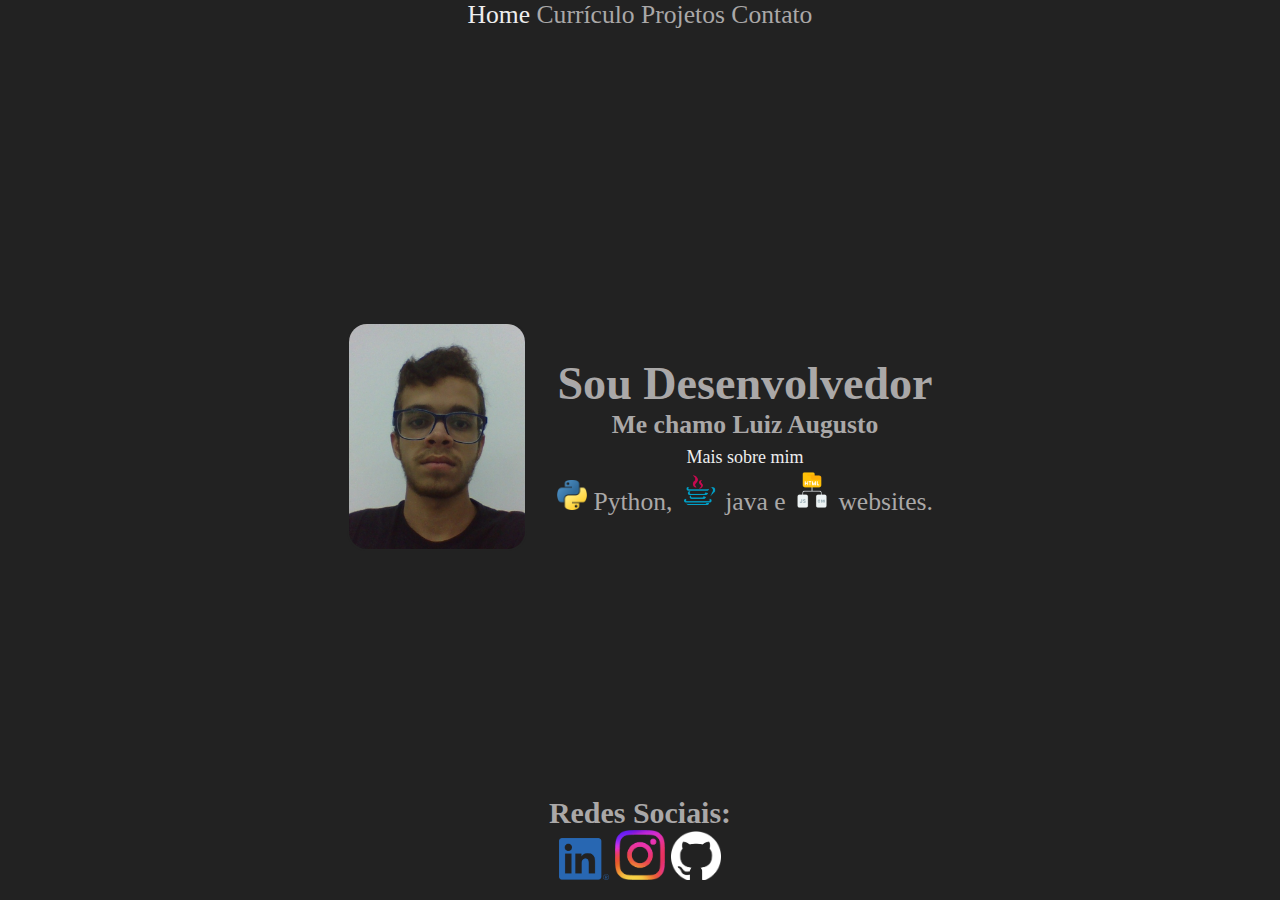
==== index.html @ 32d9c11e "Melhorias no css" ====
<!DOCTYPE html>
<html lang='pt-br'>
    <head>
        <meta charset="UTF-8">
        <meta name="viewport" content="width=device-width, initial-scale=1">
        
        <link href="https://cdn.jsdelivr.net/npm/bootstrap@5.3.2/dist/css/bootstrap.min.css" rel="stylesheet" integrity="sha384-T3c6CoIi6uLrA9TneNEoa7RxnatzjcDSCmG1MXxSR1GAsXEV/Dwwykc2MPK8M2HN" crossorigin="anonymous">
        <link rel="icon" type="image/png" href="img/robo.png">
        <link rel="stylesheet" href="./css/style.css">

        <script src="https://code.jquery.com/jquery-3.2.1.slim.min.js" integrity="sha384-KJ3o2DKtIkvYIK3UENzmM7KCkRr/rE9/Qpg6aAZGJwFDMVNA/GpGFF93hXpG5KkN" crossorigin="anonymous"></script>
        <script src="https://cdn.jsdelivr.net/npm/popper.js@1.12.9/dist/umd/popper.min.js" integrity="sha384-ApNbgh9B+Y1QKtv3Rn7W3mgPxhU9K/ScQsAP7hUibX39j7fakFPskvXusvfa0b4Q" crossorigin="anonymous"></script>
        <script src="https://cdn.jsdelivr.net/npm/bootstrap@4.0.0/dist/js/bootstrap.min.js" integrity="sha384-JZR6Spejh4U02d8jOt6vLEHfe/JQGiRRSQQxSfFWpi1MquVdAyjUar5+76PVCmYl" crossorigin="anonymous"></script>
        <!--<script defer type=module src="js/index.js"></script>-->
        <title>Home</title>
    </head>
    
    <body>
        <nav class="navbar" align="center">
          <a href="#" class="navbar-item-active">Home</a>
          <a href="img/curriculo.pdf" class="navbar-item" target="_blank">Currículo</a>
          <a href=projetos.html class="navbar-item">Projetos</a>
          <a href=mailto:fluizlucas@gmail.com class="navbar-item" target="_top">Contato</a>
        </nav>
        <main>
          <div id=base-info>
            <img src="./img/eu/foto1.jpg" id=me-img>
            <div id=textos>
              <h1 id="dev">Sou Desenvolvedor</h1>
              <h4 id="nome">Me chamo Luiz Augusto</h4>
              <a href=about.html id="link-sobremim">Mais sobre mim</span></a><br>
              <span><img src="img/icon/python.png" width=30px> Python,
                <img src="img/icon/java.png" width=40px> java e
                <img src="img/icon/html.png" width=40px> websites.</span></div>
          </div> 
        </main>
        <footer>
          <div id=icons>
            <h3>Redes Sociais:</h3>      
            <a href="https://www.linkedin.com/in/lux-lima">
            <img class="icon linke" src="img/icon/linkedin-icon.png"></a>
            <a href="https://instagram.com/le_luiz_?igshid=MzRlODBiNWFlZA==>">
            <img class="icon insta" src="img/icon/instagram-icon.png"></a>
            <a href="https://github.com/Louiexz">
            <img class="icon github" src="img/icon/github-mark.png"></a>
          </div>
        </footer>
    </body>
</html>
---- css/style.css ----
@import 'global.css';
@import 'navbar.css';
@import 'base-info.css';
@import 'dropdown.css';
@import 'footer.css';
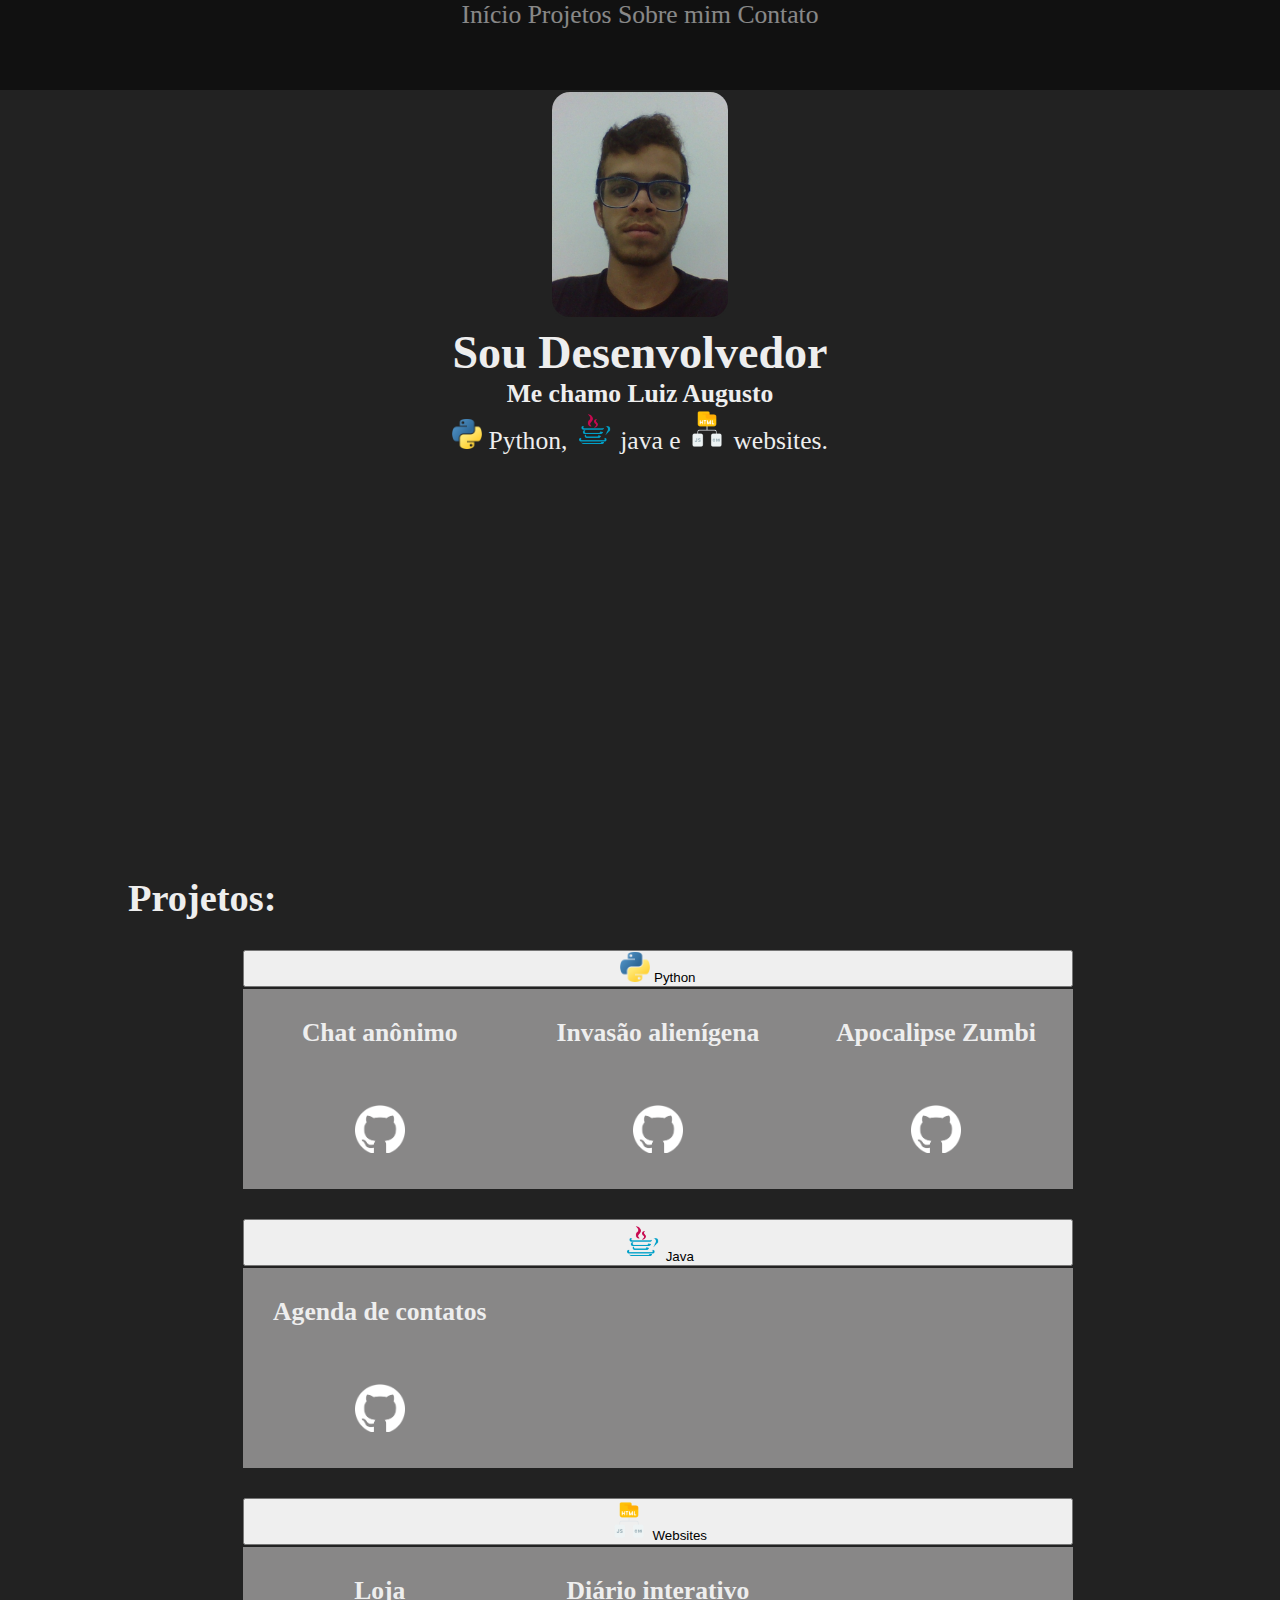
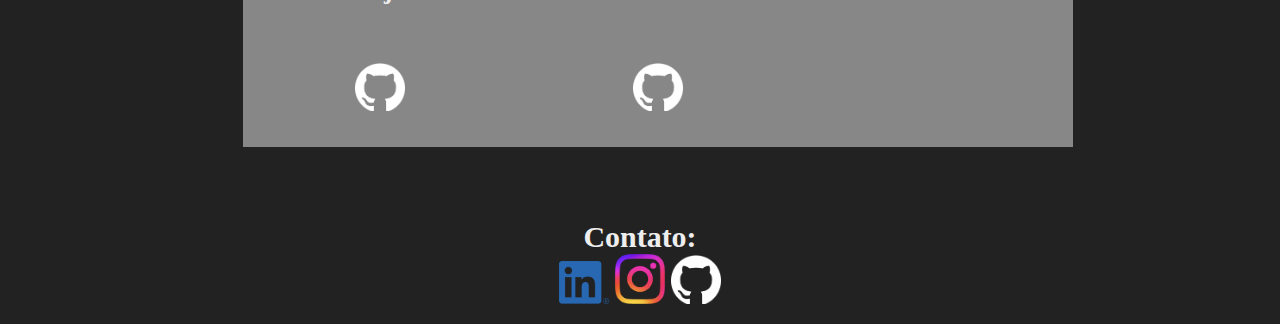
==== commit 601df9d0: "Mudando interface" ====
--- a/index.html
+++ b/index.html
@@ -11,39 +11,97 @@
         <script src="https://code.jquery.com/jquery-3.2.1.slim.min.js" integrity="sha384-KJ3o2DKtIkvYIK3UENzmM7KCkRr/rE9/Qpg6aAZGJwFDMVNA/GpGFF93hXpG5KkN" crossorigin="anonymous"></script>
         <script src="https://cdn.jsdelivr.net/npm/popper.js@1.12.9/dist/umd/popper.min.js" integrity="sha384-ApNbgh9B+Y1QKtv3Rn7W3mgPxhU9K/ScQsAP7hUibX39j7fakFPskvXusvfa0b4Q" crossorigin="anonymous"></script>
         <script src="https://cdn.jsdelivr.net/npm/bootstrap@4.0.0/dist/js/bootstrap.min.js" integrity="sha384-JZR6Spejh4U02d8jOt6vLEHfe/JQGiRRSQQxSfFWpi1MquVdAyjUar5+76PVCmYl" crossorigin="anonymous"></script>
-        <!--<script defer type=module src="js/index.js"></script>-->
-        <title>Home</title>
+        <title>Luiz Augusto - Portfólio</title>
     </head>
     
     <body>
         <nav class="navbar" align="center">
-          <a href="#" class="navbar-item-active">Home</a>
-          <a href="img/curriculo.pdf" class="navbar-item" target="_blank">Currículo</a>
-          <a href=projetos.html class="navbar-item">Projetos</a>
-          <a href=mailto:fluizlucas@gmail.com class="navbar-item" target="_top">Contato</a>
+          <a href="#" class="navbar-item">Início</a>
+          <a href=#projeto class="navbar-item">Projetos</a>
+          <a href="about.html" class="navbar-item">Sobre mim</a>
+          <a href=#contato class="navbar-item">Contato</a>
         </nav>
-        <main>
-          <div id=base-info>
-            <img src="./img/eu/foto1.jpg" id=me-img>
-            <div id=textos>
-              <h1 id="dev">Sou Desenvolvedor</h1>
-              <h4 id="nome">Me chamo Luiz Augusto</h4>
-              <a href=about.html id="link-sobremim">Mais sobre mim</span></a><br>
-              <span><img src="img/icon/python.png" width=30px> Python,
-                <img src="img/icon/java.png" width=40px> java e
-                <img src="img/icon/html.png" width=40px> websites.</span></div>
-          </div> 
+
+        <main id=base-info>
+          <img src="./img/eu/foto1.jpg" id=me-img>
+          <div id=textos>
+            <h1 id="dev">Sou Desenvolvedor</h1>
+            <h4 id="nome">Me chamo Luiz Augusto</h4>
+            <span>
+              <img src="img/icon/python.png" width=30px> Python,
+              <img src="img/icon/java.png" width=40px> java e
+              <img src="img/icon/html.png" width=40px> websites.</span>
+          </div>
         </main>
-        <footer>
-          <div id=icons>
-            <h3>Redes Sociais:</h3>      
-            <a href="https://www.linkedin.com/in/lux-lima">
-            <img class="icon linke" src="img/icon/linkedin-icon.png"></a>
-            <a href="https://instagram.com/le_luiz_?igshid=MzRlODBiNWFlZA==>">
-            <img class="icon insta" src="img/icon/instagram-icon.png"></a>
-            <a href="https://github.com/Louiexz">
-            <img class="icon github" src="img/icon/github-mark.png"></a>
+
+        <section id="projeto">
+          <h2>Projetos:</h2>
+          <div class="dropdown">
+              <button class="btn btn-secondary dropdown-toggle" type="button" id="pythonDropdown" data-toggle="dropdown" aria-haspopup="true" aria-expanded="false">
+                  <img src="img/icon/python.png" width="30px"> Python
+              </button>
+              <div class="dropdown-menu" aria-labelledby="pythonDropdown">
+                  <div class="grid-cards">
+                      <div class="card">
+                          <b>Chat anônimo</b>
+                          <a href="https://github.com/Louiexz/Site-Flask">
+                              <img class="icon github" src="img/icon/github-mark.png"></a>
+                      </div>
+                      <div class="card">
+                          <b>Invasão alienígena</b>
+                          <a href="https://github.com/Louiexz/InvasaoAlien-Pygame">
+                              <img class="icon github" src="img/icon/github-mark.png"></a>
+                      </div>
+                      <div class="card">
+                          <b>Apocalipse Zumbi</b>
+                          <a href="https://github.com/Louiexz/ZombieApocalypse">
+                              <img class="icon github" src="img/icon/github-mark.png"></a>
+                      </div>
+                  </div> 
+              </div>
           </div>
-        </footer>
+          <div class="dropdown">
+              <button class="btn btn-secondary dropdown-toggle" type="button" id="javaDropdown" data-toggle="dropdown" aria-haspopup="true" aria-expanded="false">
+                  <img src="img/icon/java.png" width="40px"> Java
+              </button>
+              <div class="dropdown-menu" aria-labelledby="javaDropdown">
+                  <div class="grid-cards">
+                      <div class="card">
+                          <b>Agenda de contatos</b>
+                          <a href="https://louiexz.github.io/Agenda-De-Contatos/">
+                              <img class="icon github" src="img/icon/github-mark.png"></a>
+                      </div>
+                  </div>
+              </div>
+          </div>
+          <div class="dropdown">
+              <button class="btn btn-secondary dropdown-toggle" type="button" id="websitesDropdown" data-toggle="dropdown" aria-haspopup="true" aria-expanded="false">
+                  <img src="img/icon/html.png" width="40px"> Websites
+              </button>
+              <div class="dropdown-menu" aria-labelledby="websitesDropdown">
+                  <div class="grid-cards">
+                      <div class="card">
+                          <b>Loja</b>
+                          <a href="https://louiexz.github.io/Loja-simples/">
+                              <img class="icon github" src="img/icon/github-mark.png"></a>
+                      </div>
+                      <div class="card">
+                          <b>Diário interativo</b>
+                          <a href="https://louiexz.github.io/Loja-simples/" disabled>
+                              <img class="icon github" src="img/icon/github-mark.png"></a>
+                      </div>
+                  </div>
+              </div>
+          </div>
+      </section>
+      <footer id="contato">
+        <h3>Contato:</h3>
+        <a href="https://www.linkedin.com/in/lux-lima">
+          <img class="icon linke" src="img/icon/linkedin-icon.png"></a>
+        <a href="https://instagram.com/le_luiz_?igshid=MzRlODBiNWFlZA==>">
+          <img class="icon insta" src="img/icon/instagram-icon.png"></a>
+        <a href="https://github.com/Louiexz">
+          <img class="icon github" src="img/icon/github-mark.png"></a>
+      </footer>
     </body>
 </html>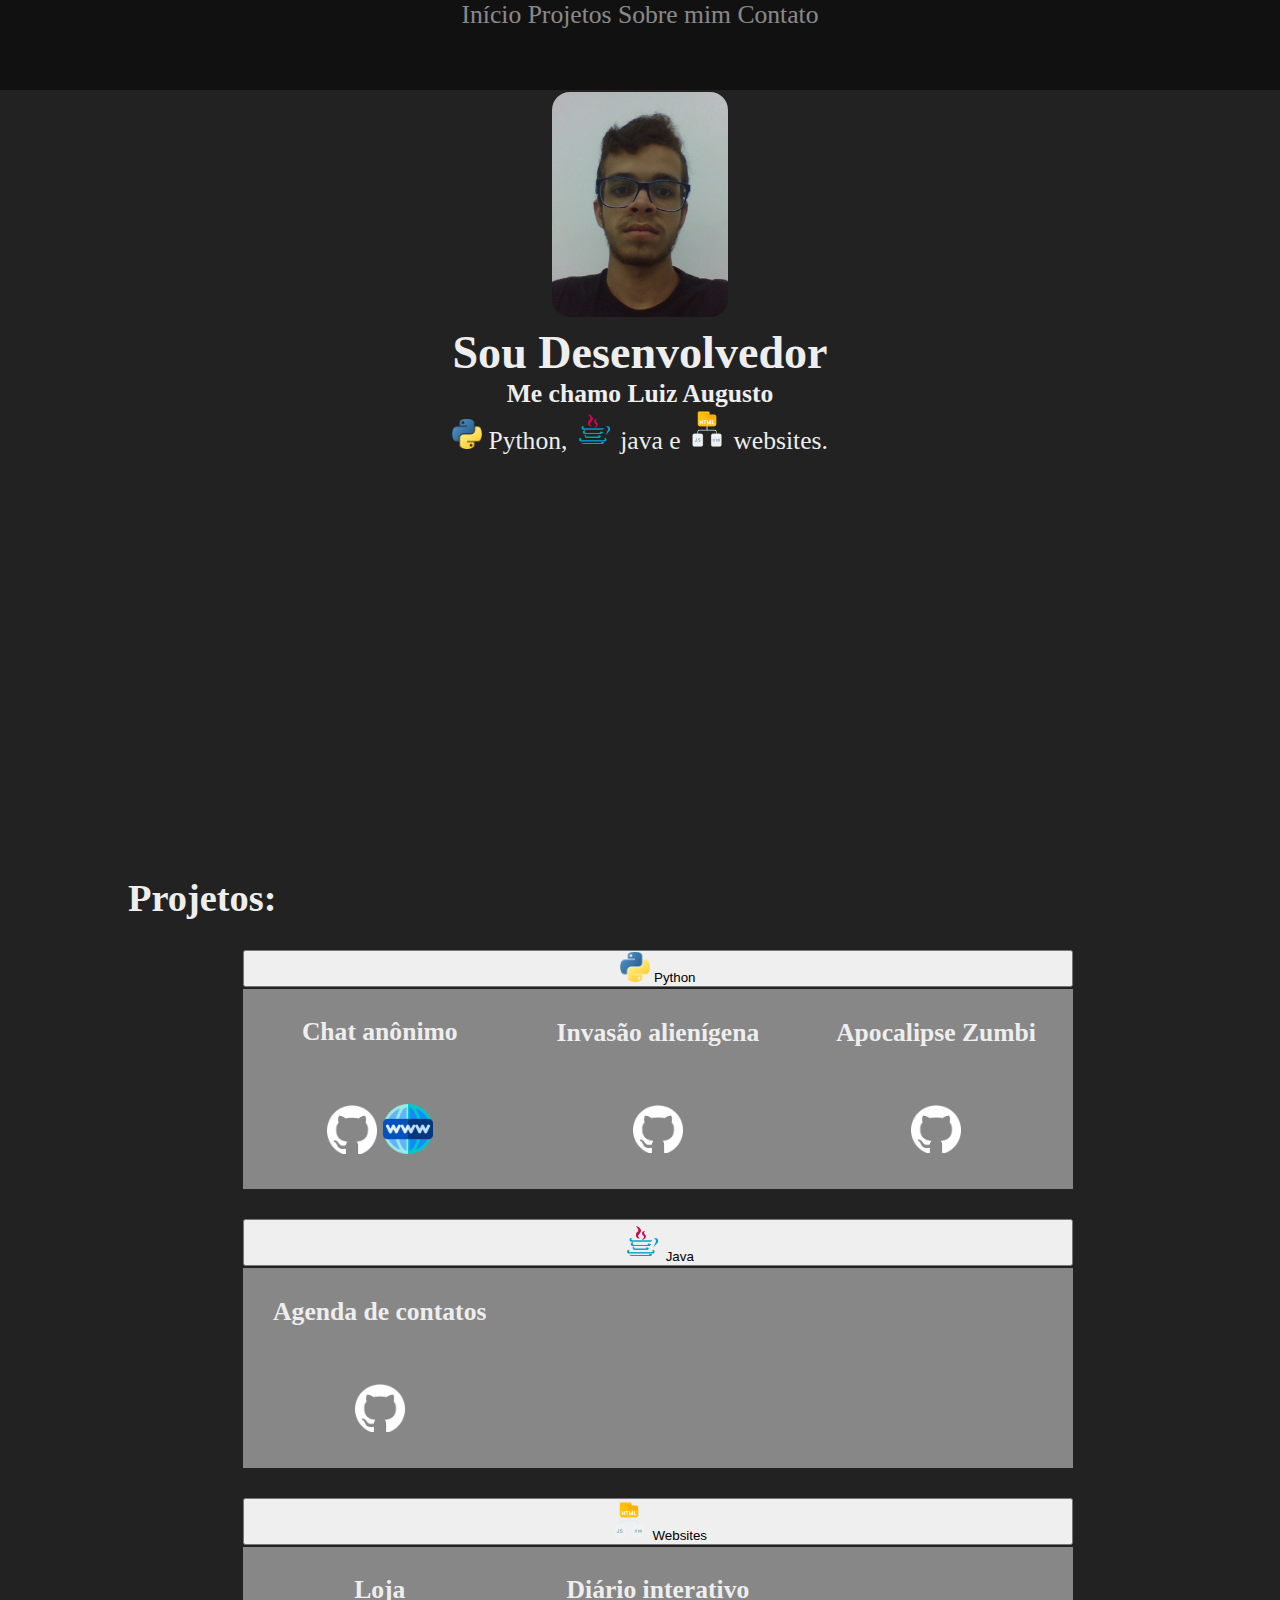
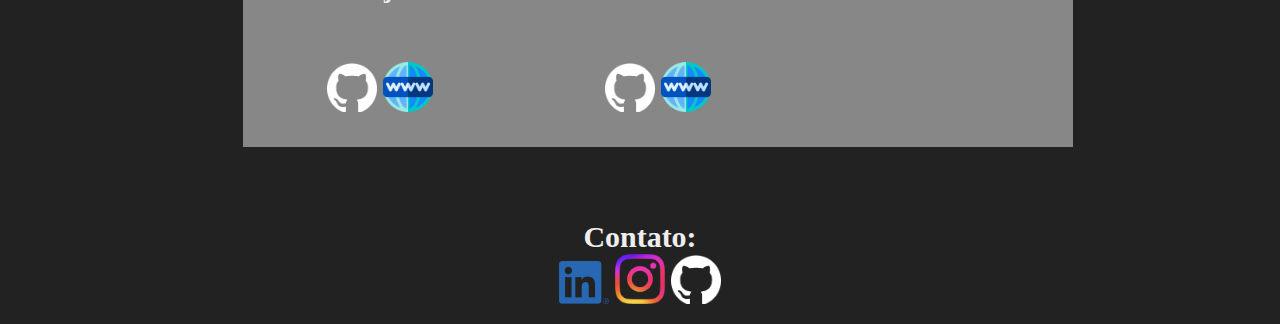
==== commit 22f68d6d: "Novo ícone" ====
--- a/index.html
+++ b/index.html
@@ -44,8 +44,12 @@
                   <div class="grid-cards">
                       <div class="card">
                           <b>Chat anônimo</b>
-                          <a href="https://github.com/Louiexz/Site-Flask">
-                              <img class="icon github" src="img/icon/github-mark.png"></a>
+                          <div>
+                            <a href="https://github.com/Louiexz/Site-Flask">
+                                <img class="icon github" src="img/icon/github-mark.png"></a>
+                            <a href="https://site-flask-lake.vercel.app/">
+                                <img class="icon www" src="img/icon/www.png"></a>
+                          </div>
                       </div>
                       <div class="card">
                           <b>Invasão alienígena</b>
@@ -68,7 +72,7 @@
                   <div class="grid-cards">
                       <div class="card">
                           <b>Agenda de contatos</b>
-                          <a href="https://louiexz.github.io/Agenda-De-Contatos/">
+                          <a href="https://github.com/Louiexz/Agenda-De-Contatos/">
                               <img class="icon github" src="img/icon/github-mark.png"></a>
                       </div>
                   </div>
@@ -82,13 +86,21 @@
                   <div class="grid-cards">
                       <div class="card">
                           <b>Loja</b>
-                          <a href="https://louiexz.github.io/Loja-simples/">
-                              <img class="icon github" src="img/icon/github-mark.png"></a>
+                          <div>
+                            <a href="https://github.com/Louiexz/Loja-simples/">
+                                <img class="icon github" src="img/icon/github-mark.png"></a>
+                            <a href="https://louiexz.github.io/Loja-simples">
+                                <img class="icon www" src="img/icon/www.png"></a>
+                          </div>
                       </div>
                       <div class="card">
                           <b>Diário interativo</b>
-                          <a href="https://louiexz.github.io/Loja-simples/" disabled>
-                              <img class="icon github" src="img/icon/github-mark.png"></a>
+                          <div>
+                            <a href="https://github.com/Louiexz/DiarioInterativo/">
+                                <img class="icon github" src="img/icon/github-mark.png"></a>
+                            <a class=disabled href="https://louiexz.github.io/DiarioInterativo">
+                                <img class="icon www" src="img/icon/www.png"></a>
+                          </div>
                       </div>
                   </div>
               </div>
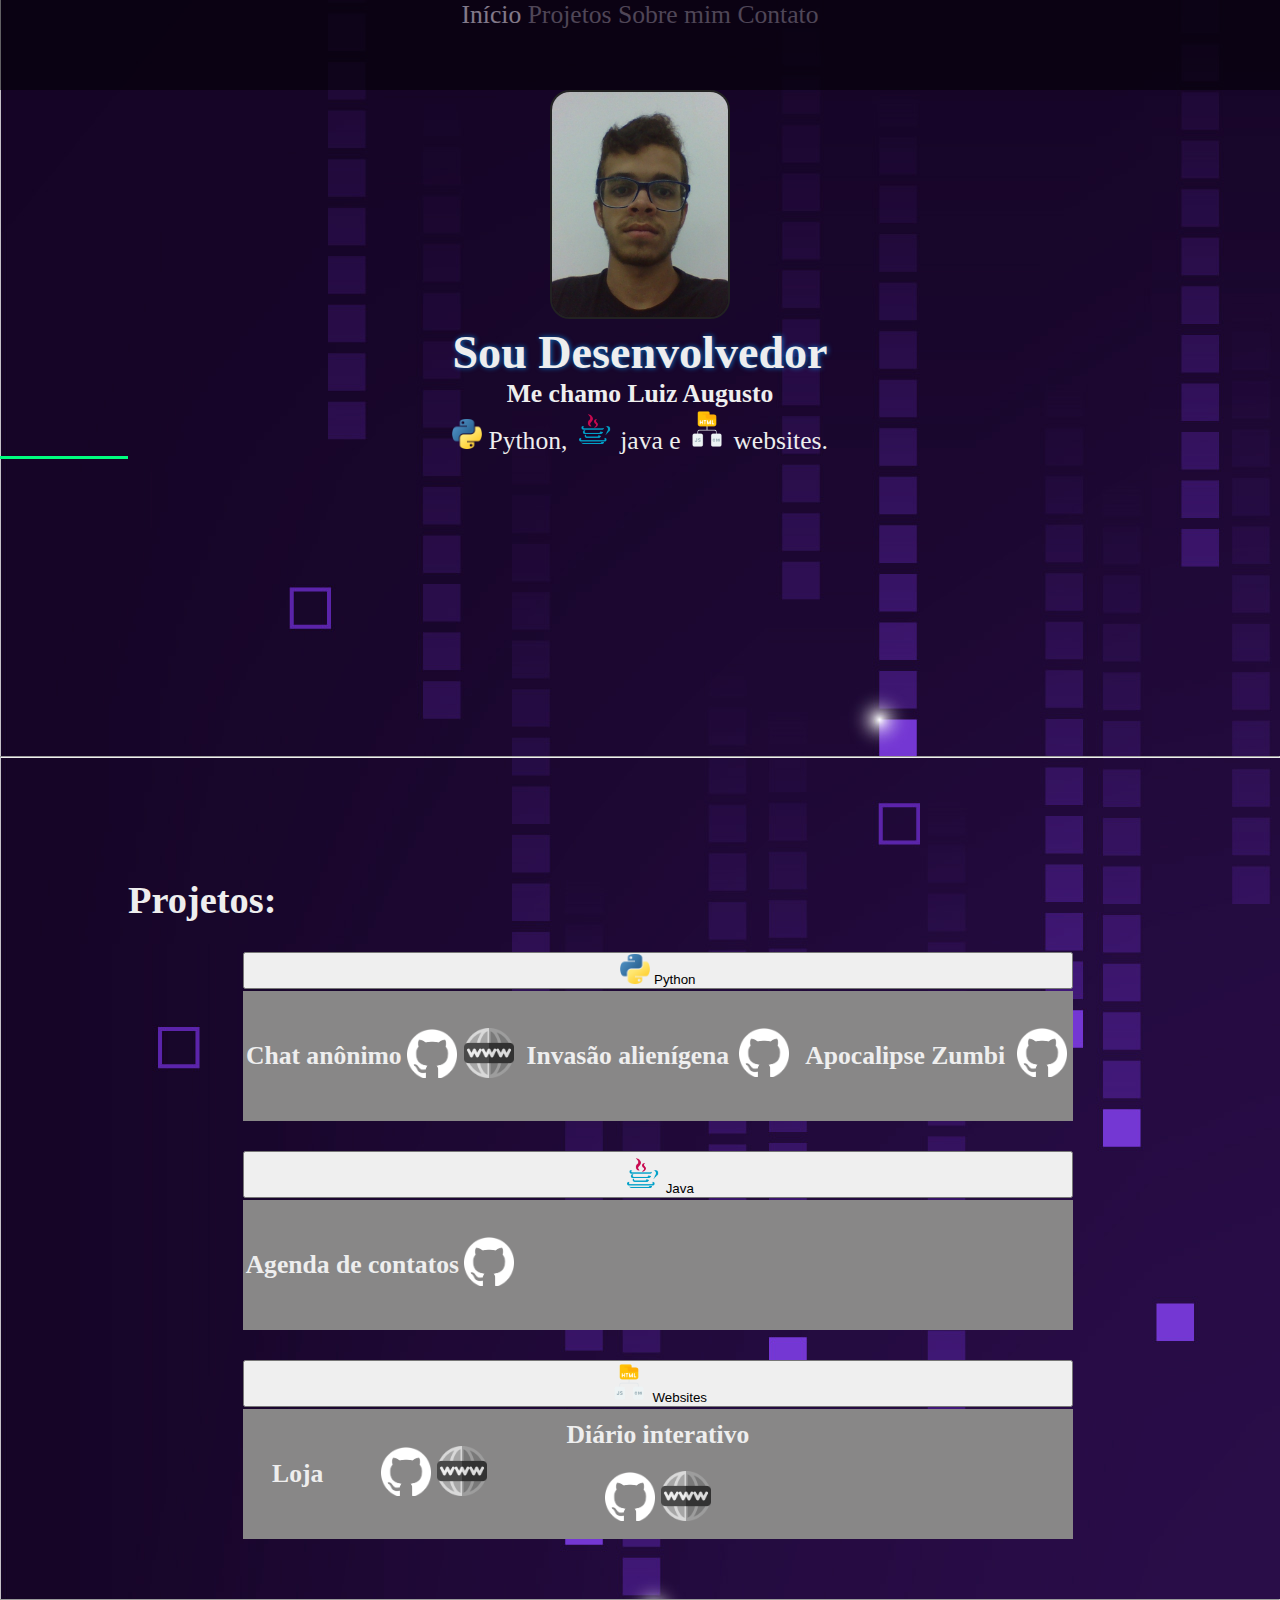
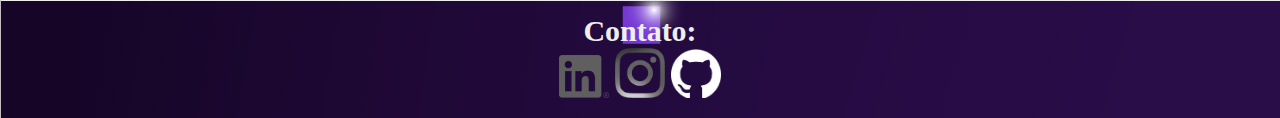
==== commit 7cae36a2: "Mudanças no design" ====
--- a/index.html
+++ b/index.html
@@ -16,7 +16,7 @@
     
     <body>
         <nav class="navbar" align="center">
-          <a href="#" class="navbar-item">Início</a>
+          <a href="#" class="navbar-item-active">Início</a>
           <a href=#projeto class="navbar-item">Projetos</a>
           <a href="about.html" class="navbar-item">Sobre mim</a>
           <a href=#contato class="navbar-item">Contato</a>
@@ -27,13 +27,15 @@
           <div id=textos>
             <h1 id="dev">Sou Desenvolvedor</h1>
             <h4 id="nome">Me chamo Luiz Augusto</h4>
-            <span>
+            <span id="ferramentas">
               <img src="img/icon/python.png" width=30px> Python,
               <img src="img/icon/java.png" width=40px> java e
-              <img src="img/icon/html.png" width=40px> websites.</span>
+              <img src="img/icon/html.png" width=40px> websites.
+              <h2 id="caixa"></h2></span>
+              
           </div>
         </main>
-
+        <hr>
         <section id="projeto">
           <h2>Projetos:</h2>
           <div class="dropdown">
@@ -106,6 +108,7 @@
               </div>
           </div>
       </section>
+      <hr>
       <footer id="contato">
         <h3>Contato:</h3>
         <a href="https://www.linkedin.com/in/lux-lima">
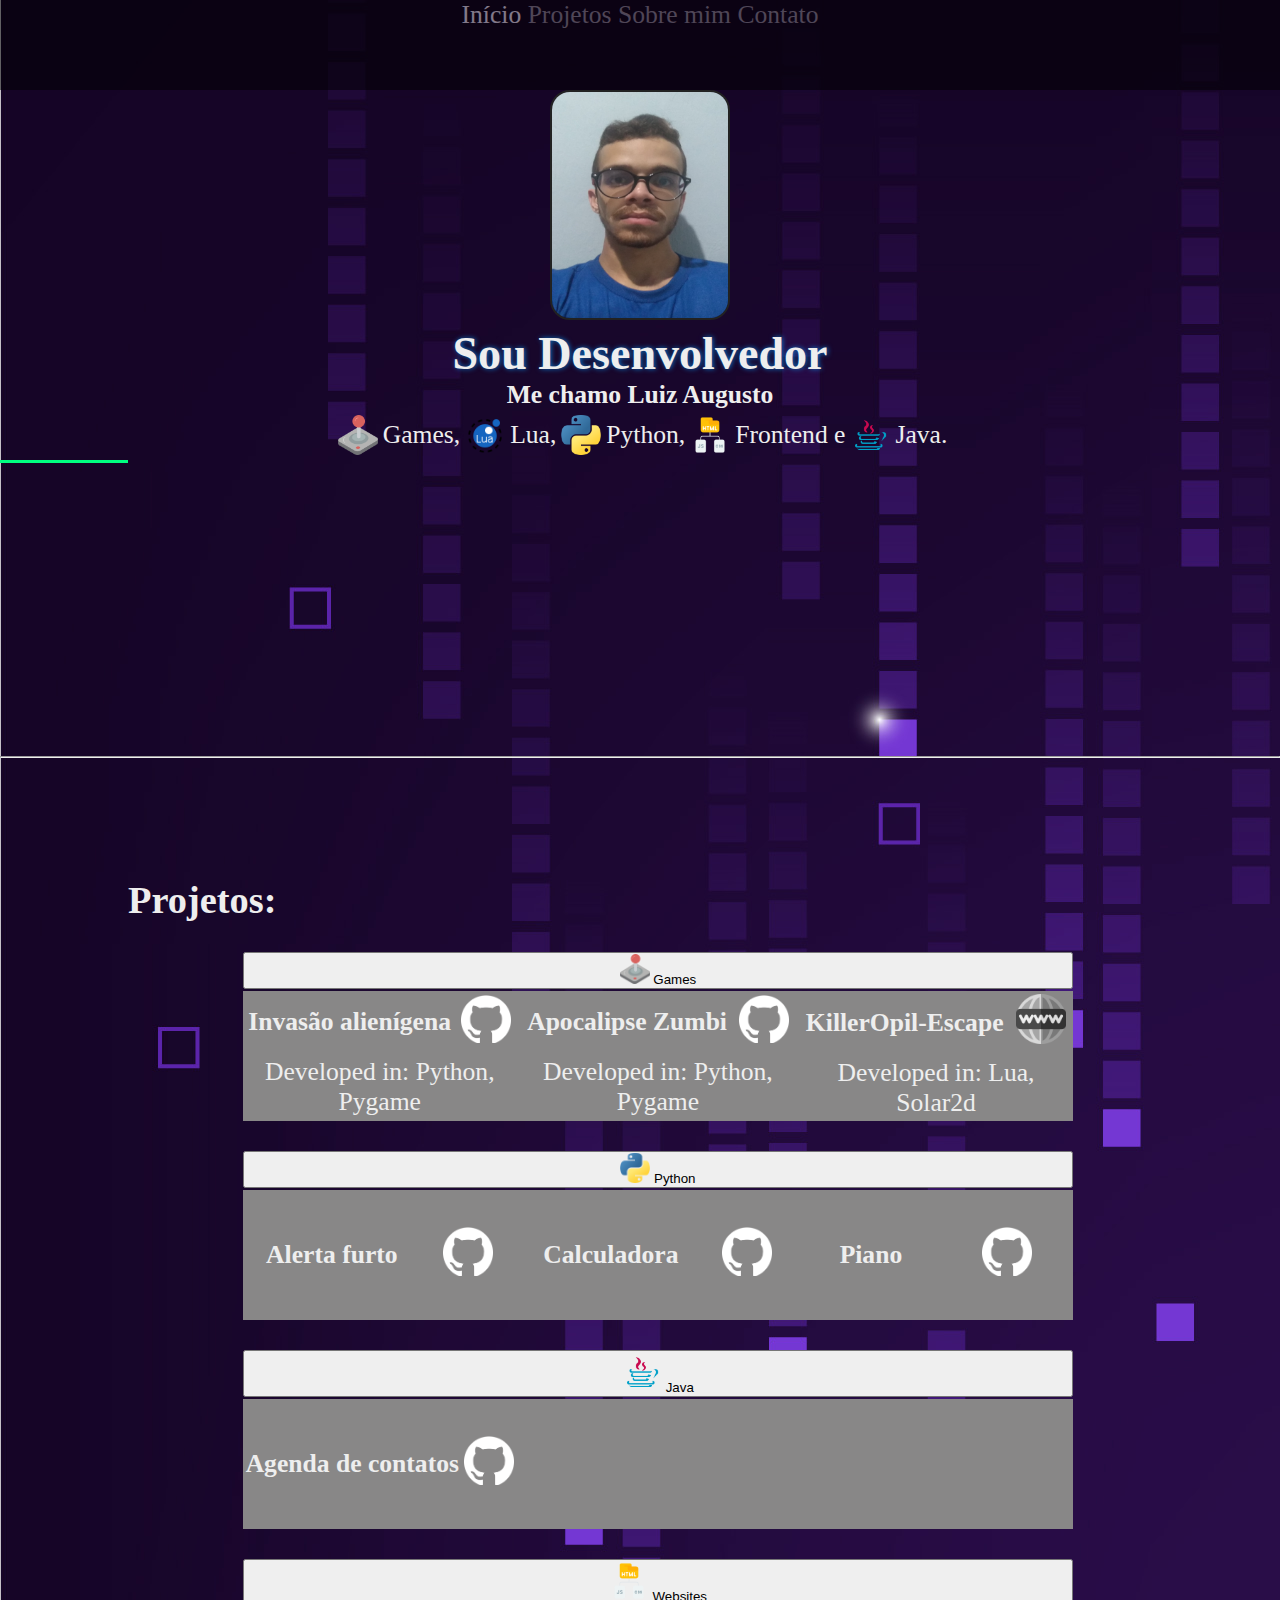
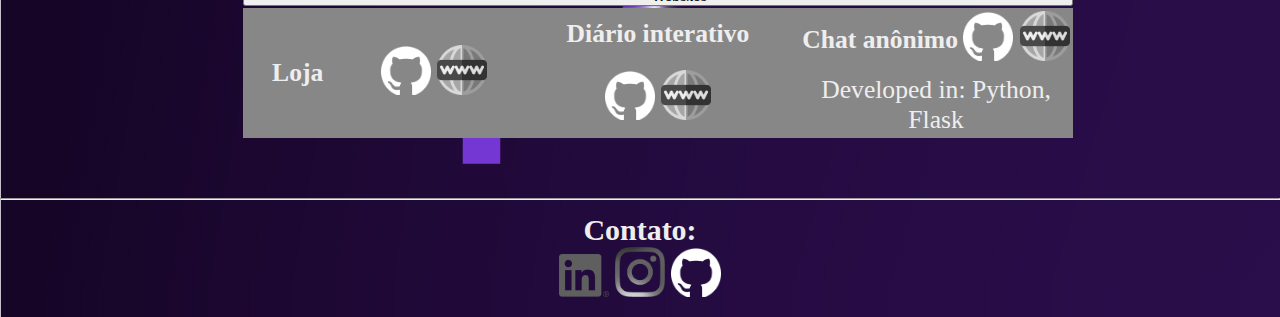
==== commit 51c131dd: "Atualizando projetos" ====
--- a/index.html
+++ b/index.html
@@ -23,90 +23,124 @@
         </nav>
 
         <main id=base-info>
-          <img src="./img/eu/foto1.jpg" id=me-img>
+          <img src="./img/eu/foto1.png" id=me-img>
           <div id=textos>
             <h1 id="dev">Sou Desenvolvedor</h1>
             <h4 id="nome">Me chamo Luiz Augusto</h4>
             <span id="ferramentas">
-              <img src="img/icon/python.png" width=30px> Python,
-              <img src="img/icon/java.png" width=40px> java e
-              <img src="img/icon/html.png" width=40px> websites.
-              <h2 id="caixa"></h2></span>
-              
-          </div>
+              <img src="img/icon/joystick.png"> Games,
+              <img src="img/icon/lua.png"> Lua,
+              <img src="img/icon/python.png"> Python,
+              <img src="img/icon/html.png"> Frontend e
+              <img src="img/icon/java.png"> Java.
+            </div>
+        <h2 id="caixa"></h2></span>
         </main>
         <hr>
         <section id="projeto">
-          <h2>Projetos:</h2>
-          <div class="dropdown">
-              <button class="btn btn-secondary dropdown-toggle" type="button" id="pythonDropdown" data-toggle="dropdown" aria-haspopup="true" aria-expanded="false">
-                  <img src="img/icon/python.png" width="30px"> Python
-              </button>
-              <div class="dropdown-menu" aria-labelledby="pythonDropdown">
-                  <div class="grid-cards">
+            <h2>Projetos:</h2>
+            <div class="dropdown">
+                <button class="btn btn-secondary dropdown-toggle" type="button" id="pythonDropdown" data-toggle="dropdown" aria-haspopup="true" aria-expanded="false">
+                    <img src="img/icon/joystick.png" width="30px"> Games
+                </button>
+                <div class="dropdown-menu" aria-labelledby="pythonDropdown">
+                    <div class="grid-cards">
                       <div class="card">
-                          <b>Chat anônimo</b>
-                          <div>
+                        <b>Invasão alienígena</b>
+                        <a href="https://github.com/Louiexz/InvasaoAlien-Pygame">
+                            <img class="icon github" src="img/icon/github-mark.png"></a>
+                        <text>Developed in: Python, Pygame</text>
+                      </div>
+                      <div class="card">
+                        <b>Apocalipse Zumbi</b>
+                        <a href="https://github.com/Louiexz/ZombieApocalypse">
+                            <img class="icon github" src="img/icon/github-mark.png"></a>
+                        <text>Developed in: Python, Pygame</text>
+                      </div>
+                      <div class="card">
+                        <b>KillerOpil-Escape</b>
+                        <a href="https://louiexz.github.io/KillerOpil-Escape/">
+                            <img class="icon www" src="img/icon/www.png"></a>
+                        <text>Developed in: Lua, Solar2d</text>
+                      </div>
+                    </div> 
+                </div>
+            </div>
+            <div class="dropdown">
+                <button class="btn btn-secondary dropdown-toggle" type="button" id="pythonDropdown" data-toggle="dropdown" aria-haspopup="true" aria-expanded="false">
+                    <img src="img/icon/python.png" width="30px"> Python
+                </button>
+                <div class="dropdown-menu" aria-labelledby="pythonDropdown">
+                    <div class="grid-cards">
+                        <div class="card">
+                            <b>Alerta furto</b>
+                            <a href=https://github.com/Louiexz/LoginKivy>
+                            <img class="icon github" src="img/icon/github-mark.png"></a>
+                        </div>
+                        <div class="card">
+                            <b>Calculadora</b>
+                            <a href=https://github.com/Louiexz/Calculadora-Kivy>
+                            <img class="icon github" src="img/icon/github-mark.png"></a>
+                        </div>
+                        <div class="card">
+                            <b>Piano</b>
+                            <a href=https://github.com/Louiexz/PianoSons-Kivy>
+                            <img class="icon github" src="img/icon/github-mark.png"></a>
+                        </div>
+                    </div>
+                </div>
+            </div>       
+            <div class="dropdown">
+                <button class="btn btn-secondary dropdown-toggle" type="button" id="javaDropdown" data-toggle="dropdown" aria-haspopup="true" aria-expanded="false">
+                    <img src="img/icon/java.png" width="40px"> Java
+                </button>
+                <div class="dropdown-menu" aria-labelledby="javaDropdown">
+                    <div class="grid-cards">
+                        <div class="card">
+                            <b>Agenda de contatos</b>
+                            <a href="https://github.com/Louiexz/Agenda-De-Contatos/">
+                                <img class="icon github" src="img/icon/github-mark.png"></a>
+                        </div>
+                    </div>
+                </div>
+            </div>
+            <div class="dropdown">
+                <button class="btn btn-secondary dropdown-toggle" type="button" id="websitesDropdown" data-toggle="dropdown" aria-haspopup="true" aria-expanded="false">
+                    <img src="img/icon/html.png" width="40px"> Websites
+                </button>
+                <div class="dropdown-menu" aria-labelledby="websitesDropdown">
+                    <div class="grid-cards">
+                        <div class="card">
+                            <b>Loja</b>
+                            <div>
+                            <a href="https://github.com/Louiexz/Loja-simples/">
+                                <img class="icon github" src="img/icon/github-mark.png"></a>
+                            <a href="https://louiexz.github.io/Loja-simples">
+                                <img class="icon www" src="img/icon/www.png"></a>
+                            </div>
+                        </div>
+                        <div class="card">
+                            <b>Diário interativo</b>
+                            <div>
+                            <a href="https://github.com/Louiexz/DiarioInterativo/">
+                                <img class="icon github" src="img/icon/github-mark.png"></a>
+                            <a href="https://louiexz.github.io/DiarioInterativo">
+                                <img class="icon www" src="img/icon/www.png"></a>
+                            </div>
+                        </div>
+                        <div class="card">
+                            <b>Chat anônimo</b>
+                            <div>
                             <a href="https://github.com/Louiexz/Site-Flask">
                                 <img class="icon github" src="img/icon/github-mark.png"></a>
                             <a href="https://site-flask-lake.vercel.app/">
                                 <img class="icon www" src="img/icon/www.png"></a>
-                          </div>
-                      </div>
-                      <div class="card">
-                          <b>Invasão alienígena</b>
-                          <a href="https://github.com/Louiexz/InvasaoAlien-Pygame">
-                              <img class="icon github" src="img/icon/github-mark.png"></a>
-                      </div>
-                      <div class="card">
-                          <b>Apocalipse Zumbi</b>
-                          <a href="https://github.com/Louiexz/ZombieApocalypse">
-                              <img class="icon github" src="img/icon/github-mark.png"></a>
-                      </div>
-                  </div> 
-              </div>
-          </div>
-          <div class="dropdown">
-              <button class="btn btn-secondary dropdown-toggle" type="button" id="javaDropdown" data-toggle="dropdown" aria-haspopup="true" aria-expanded="false">
-                  <img src="img/icon/java.png" width="40px"> Java
-              </button>
-              <div class="dropdown-menu" aria-labelledby="javaDropdown">
-                  <div class="grid-cards">
-                      <div class="card">
-                          <b>Agenda de contatos</b>
-                          <a href="https://github.com/Louiexz/Agenda-De-Contatos/">
-                              <img class="icon github" src="img/icon/github-mark.png"></a>
-                      </div>
-                  </div>
-              </div>
-          </div>
-          <div class="dropdown">
-              <button class="btn btn-secondary dropdown-toggle" type="button" id="websitesDropdown" data-toggle="dropdown" aria-haspopup="true" aria-expanded="false">
-                  <img src="img/icon/html.png" width="40px"> Websites
-              </button>
-              <div class="dropdown-menu" aria-labelledby="websitesDropdown">
-                  <div class="grid-cards">
-                      <div class="card">
-                          <b>Loja</b>
-                          <div>
-                            <a href="https://github.com/Louiexz/Loja-simples/">
-                                <img class="icon github" src="img/icon/github-mark.png"></a>
-                            <a href="https://louiexz.github.io/Loja-simples">
-                                <img class="icon www" src="img/icon/www.png"></a>
-                          </div>
-                      </div>
-                      <div class="card">
-                          <b>Diário interativo</b>
-                          <div>
-                            <a href="https://github.com/Louiexz/DiarioInterativo/">
-                                <img class="icon github" src="img/icon/github-mark.png"></a>
-                            <a class=disabled href="https://louiexz.github.io/DiarioInterativo">
-                                <img class="icon www" src="img/icon/www.png"></a>
-                          </div>
-                      </div>
-                  </div>
-              </div>
-          </div>
+                            </div>
+                            <text>Developed in: Python, Flask</text>
+                        </div>
+                    </div>
+                </div>
+            </div>
       </section>
       <hr>
       <footer id="contato">
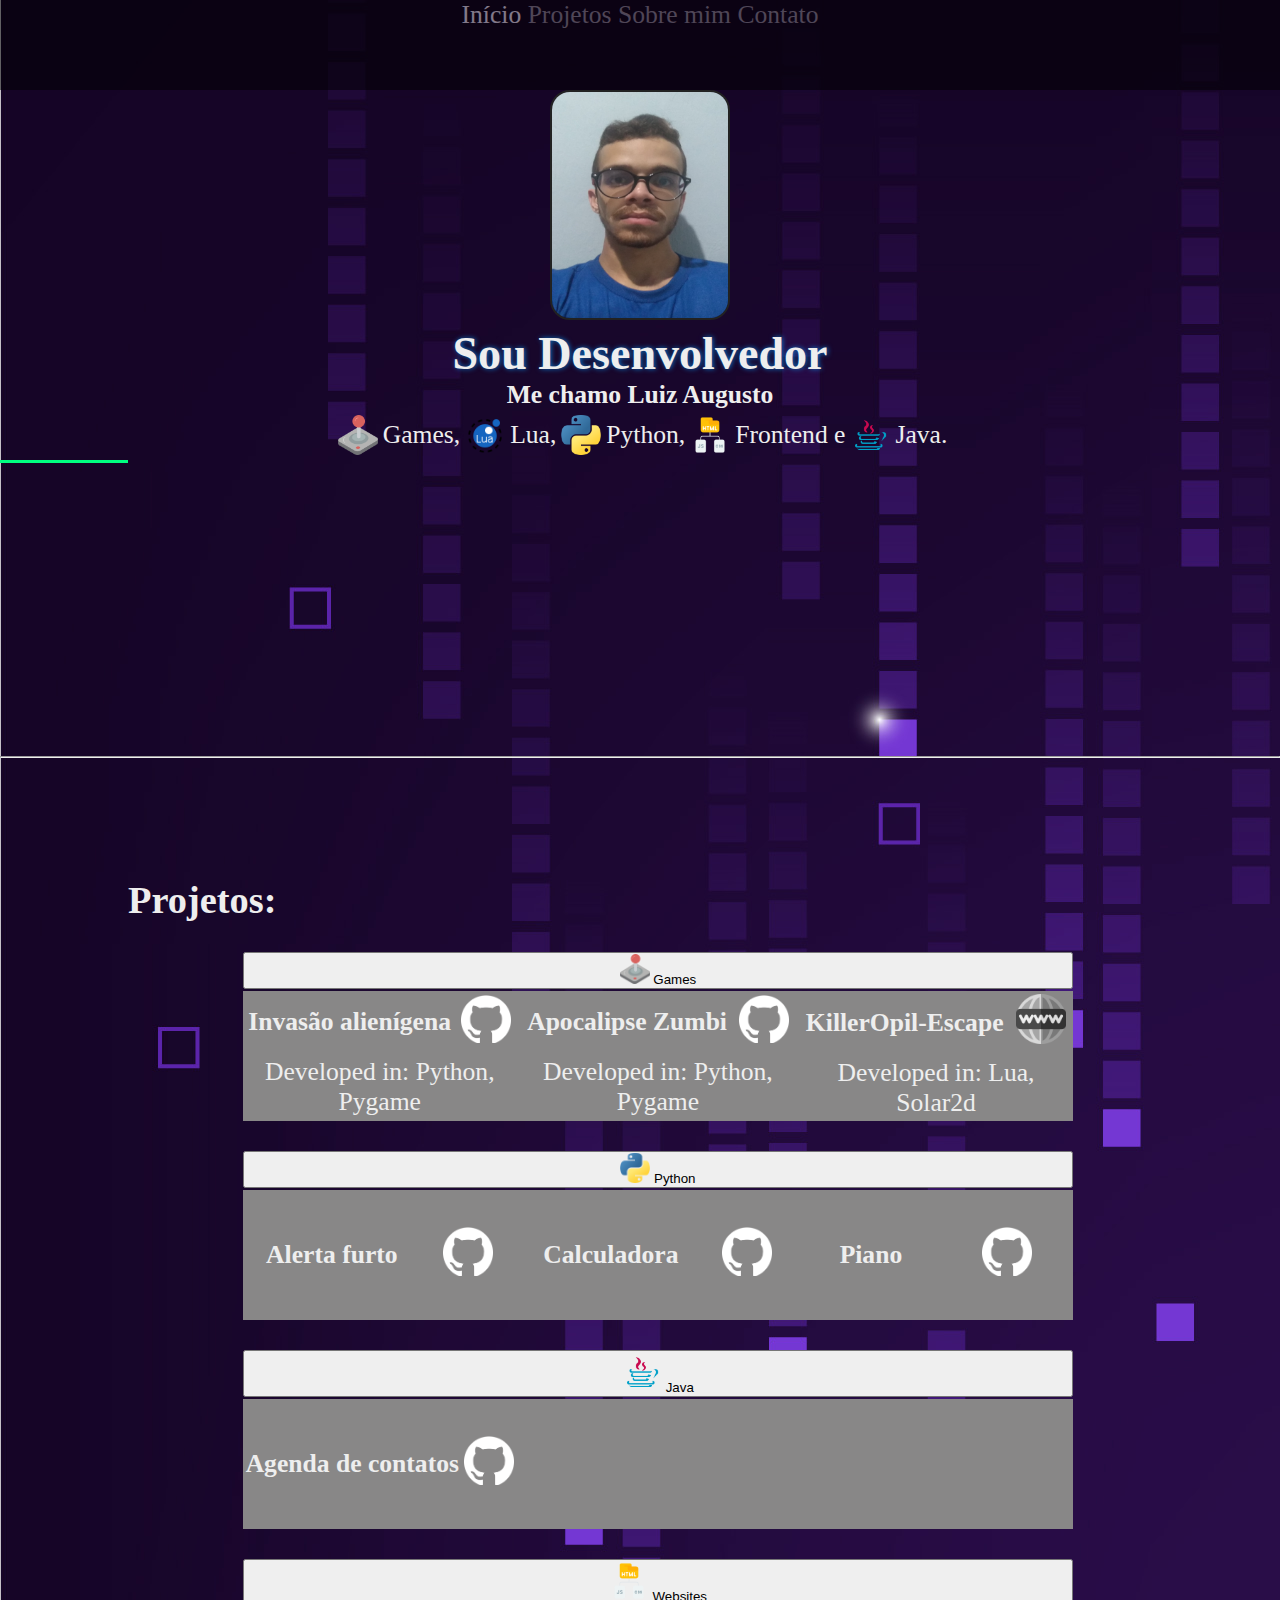
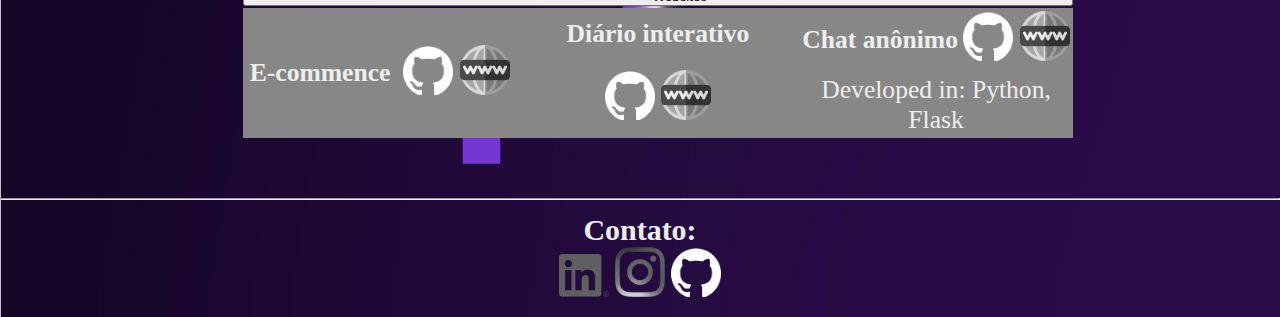
==== commit ea2df723: "Atualizando sites" ====
--- a/index.html
+++ b/index.html
@@ -111,11 +111,11 @@
                 <div class="dropdown-menu" aria-labelledby="websitesDropdown">
                     <div class="grid-cards">
                         <div class="card">
-                            <b>Loja</b>
+                            <b>E-commence</b>
                             <div>
-                            <a href="https://github.com/Louiexz/Loja-simples/">
+                            <a href="https://github.com/Louiexz/E-commence/">
                                 <img class="icon github" src="img/icon/github-mark.png"></a>
-                            <a href="https://louiexz.github.io/Loja-simples">
+                            <a href="https://louiexz.github.io/E-commence">
                                 <img class="icon www" src="img/icon/www.png"></a>
                             </div>
                         </div>
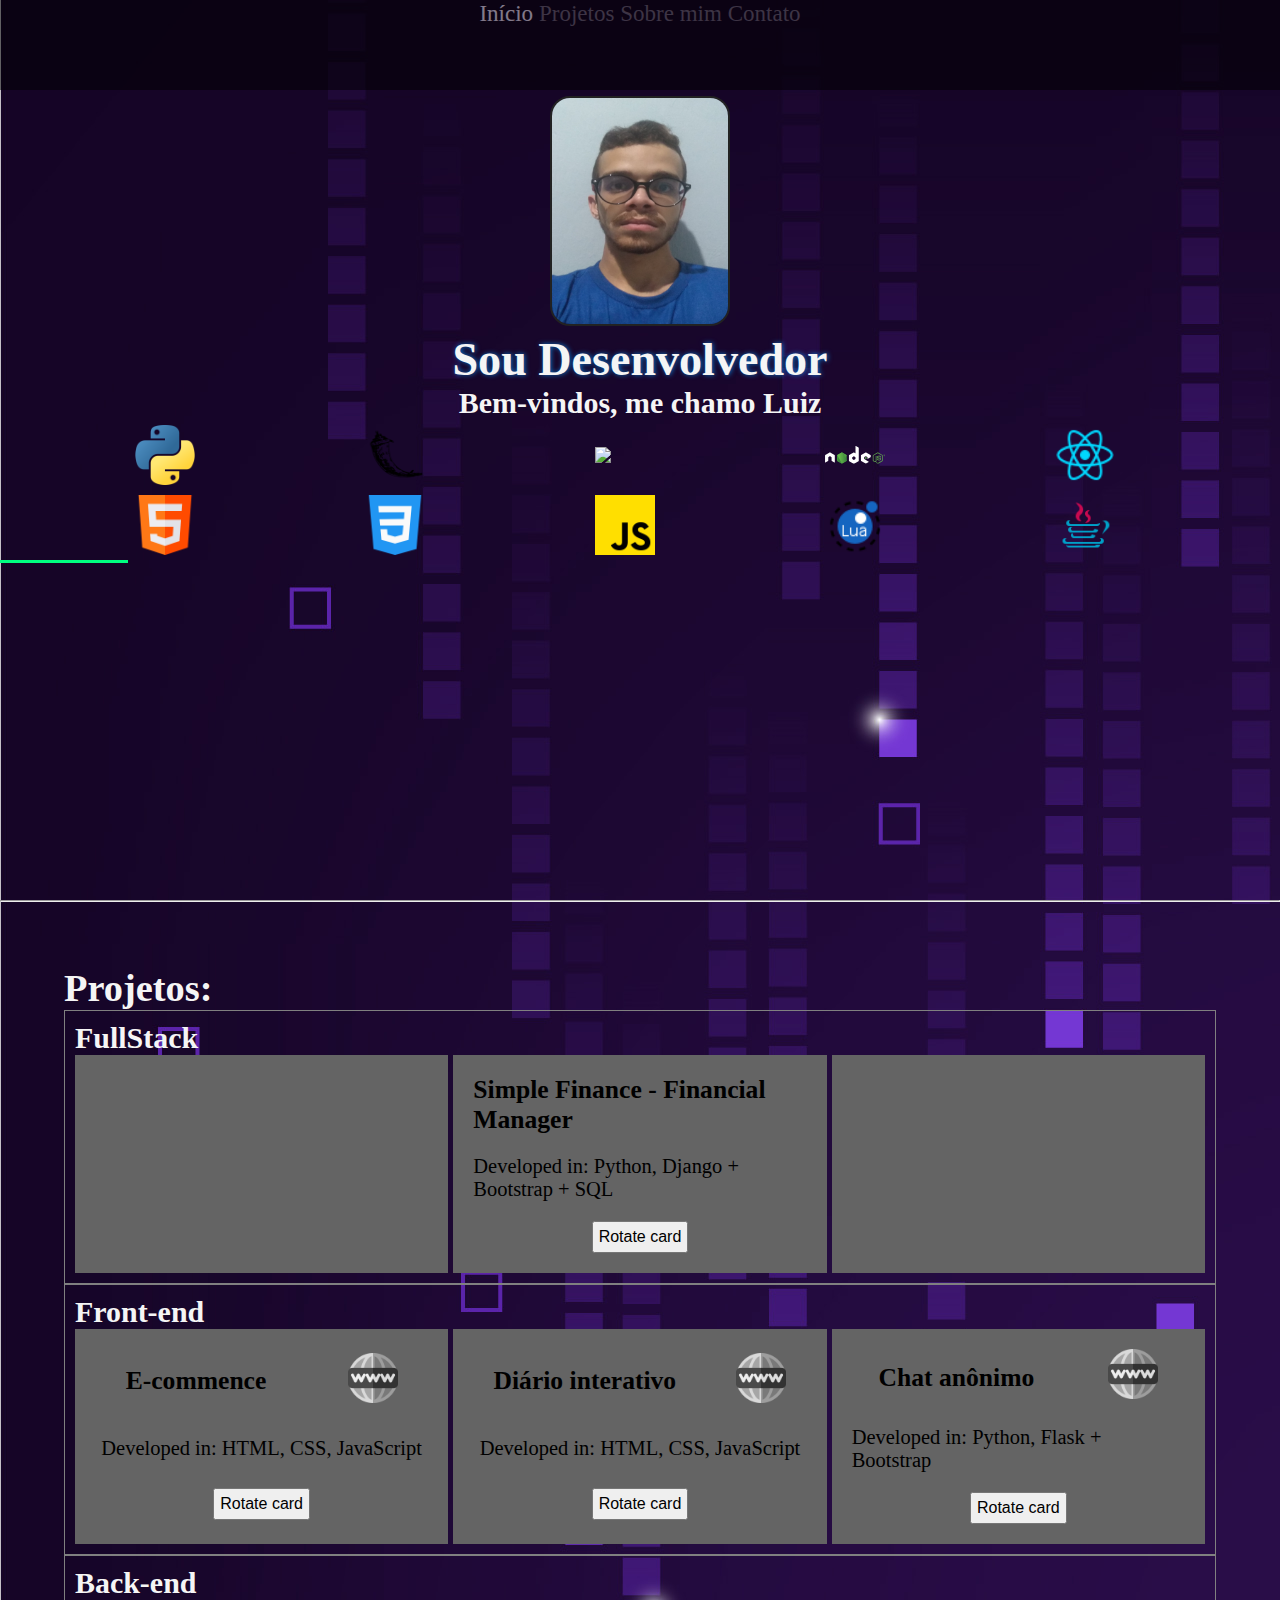
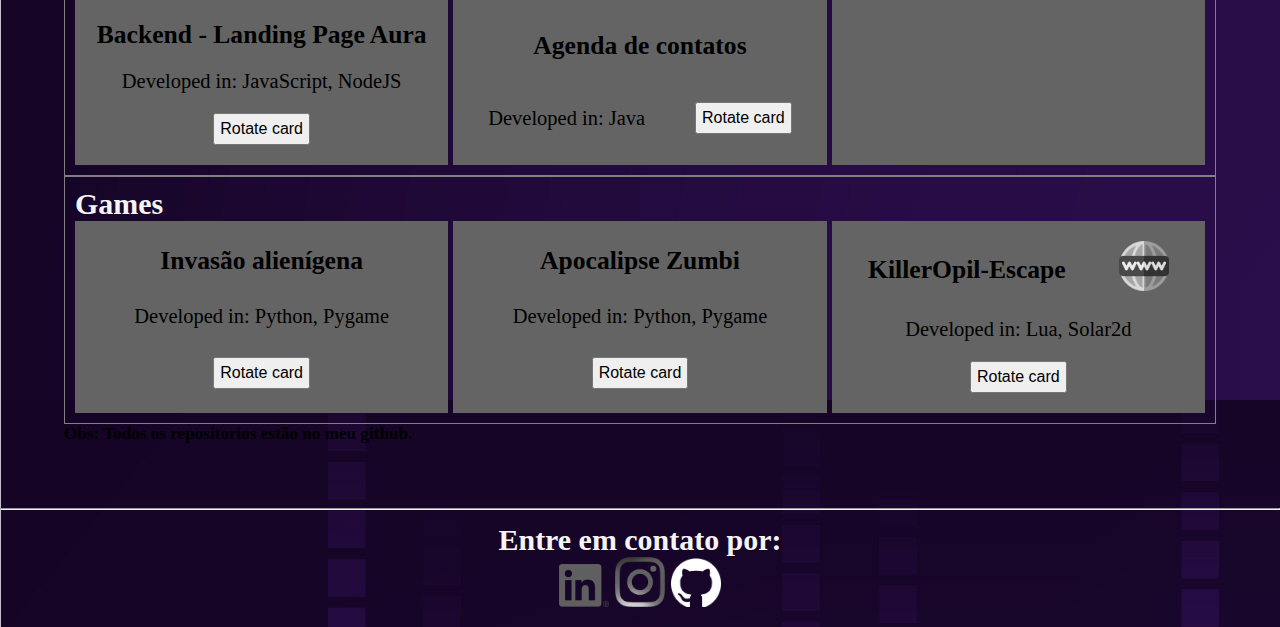
==== commit 3335f0fc: "Atualizando portfolio, cores, projetos e icones" ====
--- a/index.html
+++ b/index.html
@@ -8,9 +8,6 @@
         <link rel="icon" type="image/png" href="img/robo.png">
         <link rel="stylesheet" href="./css/style.css">
 
-        <script src="https://code.jquery.com/jquery-3.2.1.slim.min.js" integrity="sha384-KJ3o2DKtIkvYIK3UENzmM7KCkRr/rE9/Qpg6aAZGJwFDMVNA/GpGFF93hXpG5KkN" crossorigin="anonymous"></script>
-        <script src="https://cdn.jsdelivr.net/npm/popper.js@1.12.9/dist/umd/popper.min.js" integrity="sha384-ApNbgh9B+Y1QKtv3Rn7W3mgPxhU9K/ScQsAP7hUibX39j7fakFPskvXusvfa0b4Q" crossorigin="anonymous"></script>
-        <script src="https://cdn.jsdelivr.net/npm/bootstrap@4.0.0/dist/js/bootstrap.min.js" integrity="sha384-JZR6Spejh4U02d8jOt6vLEHfe/JQGiRRSQQxSfFWpi1MquVdAyjUar5+76PVCmYl" crossorigin="anonymous"></script>
         <title>Luiz Augusto - Portfólio</title>
     </head>
     
@@ -26,125 +23,104 @@
           <img src="./img/eu/foto1.png" id=me-img>
           <div id=textos>
             <h1 id="dev">Sou Desenvolvedor</h1>
-            <h4 id="nome">Me chamo Luiz Augusto</h4>
+            <h3 id="nome">Bem-vindos, me chamo Luiz</h3>
+            
             <span id="ferramentas">
-              <img src="img/icon/joystick.png"> Games,
-              <img src="img/icon/lua.png"> Lua,
-              <img src="img/icon/python.png"> Python,
-              <img src="img/icon/html.png"> Frontend e
-              <img src="img/icon/java.png"> Java.
-            </div>
-        <h2 id="caixa"></h2></span>
+                <img src="img/icon/python.png">
+                <img src="img/icon/flask.png">
+                <img src="https://static.djangoproject.com/img/logos/django-logo-negative.png">
+                <img src="img/icon/nodejsLight.svg">
+                <img src="img/icon/react-logo.png">
+                <img src="img/icon/html.png">
+                <img src="img/icon/css-3.png">
+                <img src="img/icon/js.png">
+                <img src="img/icon/lua.png">
+                <img src="img/icon/java.png">
+            </span>
+            <h2 id="caixa"></h2>
+        </div>
         </main>
         <hr>
         <section id="projeto">
             <h2>Projetos:</h2>
-            <div class="dropdown">
-                <button class="btn btn-secondary dropdown-toggle" type="button" id="pythonDropdown" data-toggle="dropdown" aria-haspopup="true" aria-expanded="false">
-                    <img src="img/icon/joystick.png" width="30px"> Games
-                </button>
-                <div class="dropdown-menu" aria-labelledby="pythonDropdown">
-                    <div class="grid-cards">
-                      <div class="card">
+            <div class="sub-section">
+                <h3>FullStack</h3>
+                <div class="grid-cards">
+                    <div class="card"></div>
+                    <div class="card" id="financial-manager">
+                        <b>Simple Finance - Financial Manager</b>
+                        <span>Developed in: Python, Django + Bootstrap + SQL</span>
+                    </div>
+                    <div class="card"></div>
+                </div>
+            </div>
+            <div class="sub-section">
+                <h3>Front-end</h3>
+                <div class="grid-cards">
+                    <div class="card" id="e-commence">
+                        <b>E-commence</b>
+                        <div>
+                            <a href="https://louiexz.github.io/E-commence">
+                                <img class="icon www" src="img/icon/www.png"></a>
+                        </div>
+                        <span>Developed in: HTML, CSS, JavaScript</span>
+                    </div>
+                    <div class="card" id="diario-interativo">
+                        <b>Diário interativo</b>
+                        <div>
+                            <a href="https://louiexz.github.io/DiarioInterativo">
+                                <img class="icon www" src="img/icon/www.png"></a>
+                        </div>
+                        <span>Developed in: HTML, CSS, JavaScript</span>
+                    </div>
+                    <div class="card" id="chat-anonimo">
+                        <b>Chat anônimo</b>
+                        <div>
+                            <a href="https://site-flask-lake.vercel.app/">
+                                <img class="icon www" src="img/icon/www.png"></a>
+                        </div>
+                        <span>Developed in: Python, Flask + Bootstrap</span>
+                    </div>
+                </div>
+            </div>
+            <div class="sub-section">
+                <h3>Back-end</h3>
+                <div class="grid-cards">
+                    <div class="card" id="landing-aura">
+                        <b>Backend - Landing Page Aura</b>
+                        <span>Developed in: JavaScript, NodeJS</span>
+                    </div>
+                    <div class="card" id="agenda-contatos">
+                        <b>Agenda de contatos</b>
+                        <span>Developed in: Java</span>
+                    </div>
+                    <div class="card"></div>
+                </div>
+            </div>
+            <div class="sub-section">
+                <h3>Games</h3>
+                <div class="grid-cards">
+                    <div class="card" id="invasao-alienigena">
                         <b>Invasão alienígena</b>
-                        <a href="https://github.com/Louiexz/InvasaoAlien-Pygame">
-                            <img class="icon github" src="img/icon/github-mark.png"></a>
-                        <text>Developed in: Python, Pygame</text>
-                      </div>
-                      <div class="card">
+                        <span>Developed in: Python, Pygame</span>
+                    </div>
+                    <div class="card" id="apocalipse-zumbi">
                         <b>Apocalipse Zumbi</b>
-                        <a href="https://github.com/Louiexz/ZombieApocalypse">
-                            <img class="icon github" src="img/icon/github-mark.png"></a>
-                        <text>Developed in: Python, Pygame</text>
-                      </div>
-                      <div class="card">
+                        <span>Developed in: Python, Pygame</span>
+                    </div>
+                    <div class="card" id="killeropil-escape">
                         <b>KillerOpil-Escape</b>
                         <a href="https://louiexz.github.io/KillerOpil-Escape/">
                             <img class="icon www" src="img/icon/www.png"></a>
-                        <text>Developed in: Lua, Solar2d</text>
-                      </div>
-                    </div> 
-                </div>
-            </div>
-            <div class="dropdown">
-                <button class="btn btn-secondary dropdown-toggle" type="button" id="pythonDropdown" data-toggle="dropdown" aria-haspopup="true" aria-expanded="false">
-                    <img src="img/icon/python.png" width="30px"> Python
-                </button>
-                <div class="dropdown-menu" aria-labelledby="pythonDropdown">
-                    <div class="grid-cards">
-                        <div class="card">
-                            <b>Alerta furto</b>
-                            <a href=https://github.com/Louiexz/LoginKivy>
-                            <img class="icon github" src="img/icon/github-mark.png"></a>
-                        </div>
-                        <div class="card">
-                            <b>Calculadora</b>
-                            <a href=https://github.com/Louiexz/Calculadora-Kivy>
-                            <img class="icon github" src="img/icon/github-mark.png"></a>
-                        </div>
-                        <div class="card">
-                            <b>Piano</b>
-                            <a href=https://github.com/Louiexz/PianoSons-Kivy>
-                            <img class="icon github" src="img/icon/github-mark.png"></a>
-                        </div>
-                    </div>
-                </div>
-            </div>       
-            <div class="dropdown">
-                <button class="btn btn-secondary dropdown-toggle" type="button" id="javaDropdown" data-toggle="dropdown" aria-haspopup="true" aria-expanded="false">
-                    <img src="img/icon/java.png" width="40px"> Java
-                </button>
-                <div class="dropdown-menu" aria-labelledby="javaDropdown">
-                    <div class="grid-cards">
-                        <div class="card">
-                            <b>Agenda de contatos</b>
-                            <a href="https://github.com/Louiexz/Agenda-De-Contatos/">
-                                <img class="icon github" src="img/icon/github-mark.png"></a>
-                        </div>
+                        <span>Developed in: Lua, Solar2d</span>
                     </div>
                 </div>
             </div>
-            <div class="dropdown">
-                <button class="btn btn-secondary dropdown-toggle" type="button" id="websitesDropdown" data-toggle="dropdown" aria-haspopup="true" aria-expanded="false">
-                    <img src="img/icon/html.png" width="40px"> Websites
-                </button>
-                <div class="dropdown-menu" aria-labelledby="websitesDropdown">
-                    <div class="grid-cards">
-                        <div class="card">
-                            <b>E-commence</b>
-                            <div>
-                            <a href="https://github.com/Louiexz/E-commence/">
-                                <img class="icon github" src="img/icon/github-mark.png"></a>
-                            <a href="https://louiexz.github.io/E-commence">
-                                <img class="icon www" src="img/icon/www.png"></a>
-                            </div>
-                        </div>
-                        <div class="card">
-                            <b>Diário interativo</b>
-                            <div>
-                            <a href="https://github.com/Louiexz/DiarioInterativo/">
-                                <img class="icon github" src="img/icon/github-mark.png"></a>
-                            <a href="https://louiexz.github.io/DiarioInterativo">
-                                <img class="icon www" src="img/icon/www.png"></a>
-                            </div>
-                        </div>
-                        <div class="card">
-                            <b>Chat anônimo</b>
-                            <div>
-                            <a href="https://github.com/Louiexz/Site-Flask">
-                                <img class="icon github" src="img/icon/github-mark.png"></a>
-                            <a href="https://site-flask-lake.vercel.app/">
-                                <img class="icon www" src="img/icon/www.png"></a>
-                            </div>
-                            <text>Developed in: Python, Flask</text>
-                        </div>
-                    </div>
-                </div>
-            </div>
+            <h6>Obs: Todos os repositorios estão no meu github.</h6>
       </section>
       <hr>
       <footer id="contato">
-        <h3>Contato:</h3>
+        <h3>Entre em contato por:</h3>
         <a href="https://www.linkedin.com/in/lux-lima">
           <img class="icon linke" src="img/icon/linkedin-icon.png"></a>
         <a href="https://instagram.com/le_luiz_?igshid=MzRlODBiNWFlZA==>">
@@ -152,5 +128,9 @@
         <a href="https://github.com/Louiexz">
           <img class="icon github" src="img/icon/github-mark.png"></a>
       </footer>
+      <script src="https://code.jquery.com/jquery-3.2.1.slim.min.js" integrity="sha384-KJ3o2DKtIkvYIK3UENzmM7KCkRr/rE9/Qpg6aAZGJwFDMVNA/GpGFF93hXpG5KkN" crossorigin="anonymous"></script>
+      <script src="https://cdn.jsdelivr.net/npm/popper.js@1.12.9/dist/umd/popper.min.js" integrity="sha384-ApNbgh9B+Y1QKtv3Rn7W3mgPxhU9K/ScQsAP7hUibX39j7fakFPskvXusvfa0b4Q" crossorigin="anonymous"></script>
+      <script src="https://cdn.jsdelivr.net/npm/bootstrap@4.0.0/dist/js/bootstrap.min.js" integrity="sha384-JZR6Spejh4U02d8jOt6vLEHfe/JQGiRRSQQxSfFWpi1MquVdAyjUar5+76PVCmYl" crossorigin="anonymous"></script>
+      <script defer type="module" src=js/index.js></script>
     </body>
 </html>--- a/css/style.css
+++ b/css/style.css
@@ -1,5 +1,5 @@
 @import 'global.css';
 @import 'navbar.css';
 @import 'base-info.css';
-@import 'dropdown.css';
+@import 'projects.css';
 @import 'footer.css';
